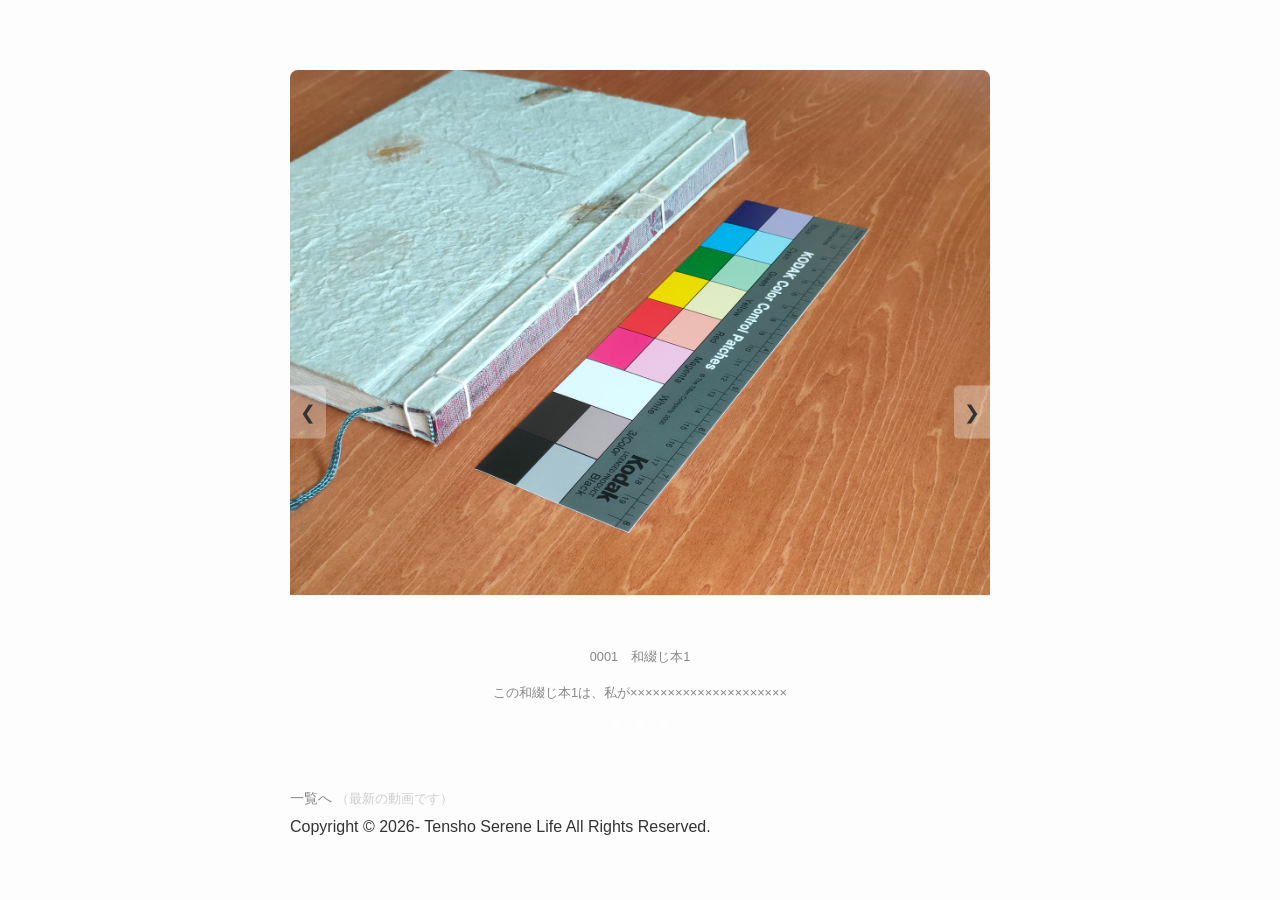
==== posts/gallery01.html @ df031639 "Add files via upload" ====
<!DOCTYPE html>
<html lang="ja">
<head>
    <meta charset="UTF-8">
    <meta name="viewport" content="width=device-width, initial-scale=1.0">
    <link href="../style.css" rel="stylesheet" type="text/css">
    <title>0001　和綴じ本1 | Tensho Serene Gallery</title>
    <style>
        /* スマートに見せるための魔法のスパイス */
        body {
            font-family: "Helvetica Neue", Arial, "Hiragino Kaku Gothic ProN", "Hiragino Sans", Meiryo, sans-serif;
            line-height: 1.8;
            color: #333;
            max-width: 700px; /* 横幅を制限して読みやすくします */
            margin: 0 auto;    /* 画面の真ん中に寄せます */
            padding: 40px 20px;
            background-color: #fdfdfd;
        }
        header a { text-decoration: none; color: #888; font-size: 0.9em; }
        h1 { font-size: 1.6em; margin: 40px 0 10px; color: #222; }
        time { color: #999; font-size: 0.9em; }
        .post-image { 
            width: 100%; 
            height: auto; 
            border-radius: 8px; /* 角を少し丸くして柔らかい印象に */
            margin: 30px 0;
            box-shadow: 0 4px 15px rgba(0,0,0,0.05); /* 軽い影で浮かび上がらせます */
        }
        .content { margin-top: 30px; letter-spacing: 0.05em; }
        .content p {
    margin-bottom: 2em; /* 段落の後に、文字2個分の空行を作ります */
}
    </style>
<script>
    let currentIndex = 0;
    const slides = document.querySelector('.slides');
    const dots = document.querySelectorAll('.dot');

    function updateSlider() {
        slides.style.transform = `translateX(-${currentIndex * 100}%)`;
        dots.forEach((dot, i) => dot.classList.toggle('active', i === currentIndex));
    }

    function changeSlide(n) {
        const totalSlides = document.querySelectorAll('.slide').length;
        currentIndex = (currentIndex + n + totalSlides) % totalSlides;
        updateSlider();
    }

    function currentSlide(n) {
        currentIndex = n;
        updateSlider();
    }
    
    updateSlider(); // 初期表示
</script>
</head>
<body>
    <article>
<div class="slider-container">
    <div class="slides">
        <div class="slide"><img src="../images/1000022715.jpg" alt="和綴じ本：正面"></div>
        <div class="slide"><img src="../images/work01-side.jpg" alt="和綴じ本：側面"></div>
        <div class="slide"><img src="../images/work01-detail.jpg" alt="和綴じ本：細部"></div>
    </div>

    <button class="prev" onclick="changeSlide(-1)">&#10094;</button>
    <button class="next" onclick="changeSlide(1)">&#10095;</button>

    <div class="dots">
        <span class="dot" onclick="currentSlide(0)"></span>
        <span class="dot" onclick="currentSlide(1)"></span>
        <span class="dot" onclick="currentSlide(2)"></span>
    </div>

<figure style="margin: 50px 0; text-align: center;">
    <figcaption style="font-size: 0.8em; color: #888; margin-top: 10px;">
    <p>0001　和綴じ本1</p>
     <p>この和綴じ本1は、私が×××××××××××××××××××××</p>
    </figcaption>
</figure>
</article>

  <footer>
<nav class="post-navigation a">
    <!--a href="gallery00.html" class="nav-prev">← 前の動画</a>-->
    <a href="../index.html" class="nav-home">一覧へ</a>
    <span style="color: #ccc; font-size: 0.8em;">（最新の動画です）</span>
</nav>
            <address>
                Copyright &copy; 2026- Tensho Serene Life All Rights Reserved.<br>
            </address>
        </footer>
</body>
</html>
---- style.css ----
﻿/* --- Tensho Serene: Season Management --- */
:root {
    /* 今の季節の色をここに入れてください */
    /* 春（若草色）: #98d98e / 冬（静寂の灰）: #d3d3d3 */
    --accent-color: #98d98e; 
    --text-main: #333;
    --text-sub: #666;
    --bg-color: #fdfdfd;
}

body {
    font-family: "Helvetica Neue", Arial, "Hiragino Kaku Gothic ProN", "Hiragino Sans", Meiryo, sans-serif;
    line-height: 1.8;
    color: var(--text-main);
    max-width: 800px;
    margin: 0 auto;
    padding: 40px 20px;
    background-color: var(--bg-color);
}

/* リンクのおもてなし：季節の色に優しく変わる */
a {
    color: var(--text-main);
    text-decoration: none;
    transition: color 0.3s;
}

a:hover {
    color: var(--accent-color);
}

/* タイル状（グリッド）の設定 */
.gallery-grid {
    display: grid;
    grid-template-columns: repeat(auto-fit, minmax(220px, 1fr));
    gap: 30px;
    padding: 0;
    list-style: none;
    margin-top: 40px;
}

.gallery-item a {
    display: block;
    border: 1px solid #eee;
    border-radius: 8px;
    overflow: hidden;
    background: #fff;
    transition: transform 0.3s, box-shadow 0.3s;
}

.gallery-item a:hover {
    transform: translateY(-5px);
    box-shadow: 0 10px 20px rgba(0,0,0,0.05);
}

.thumbnail-wrapper {
    height: 160px;
    overflow: hidden;
}

.thumbnail-wrapper img {
    width: 100%;
    height: 100%;
    object-fit: cover;
}

.item-info {
    padding: 15px;
}

.item-id {
    font-size: 0.8em;
    color: var(--text-sub);
    display: block;
}

.item-info h3 {
    margin: 5px 0 0;
    font-size: 1.1em;
}
.rest-area-entrance {
    margin-top: 60px;
    text-align: center;
    padding-bottom: 40px;
}

.separator {
    border: 0;
    border-top: 1px solid #eee;
    width: 50px;
    margin: 40px auto;
}

.rest-hint {
    font-size: 0.85em;
    color: var(--text-sub);
    margin-bottom: 10px;
}

.rest-link {
    font-size: 1em;
    color: var(--text-main);
    display: inline-block;
    padding: 10px 20px;
    border: 1px solid var(--accent-color); /* 若草色の枠線 */
    border-radius: 20px;
    transition: all 0.3s;
}

.rest-link:hover {
    background-color: var(--accent-color);
    color: #fff;
}
/* スライダー全体の箱 */
.slider-container {
    position: relative;
    max-width: 100%;
    margin: 30px auto;
    overflow: hidden;
    border-radius: 8px;
}

.slides {
    display: flex;
    transition: transform 0.5s ease-in-out;
}

.slide {
    min-width: 100%;
}

.slide img {
    width: 100%;
    height: auto;
    display: block;
}

/* 左右の矢印ボタン（おもてなし：普段は薄く、ホバーで浮かぶ） */
.prev, .next {
    position: absolute;
    top: 50%;
    transform: translateY(-50%);
    background: rgba(255,255,255,0.3);
    color: #333;
    border: none;
    padding: 15px 10px;
    cursor: pointer;
    font-size: 1.2em;
    transition: 0.3s;
}

.prev:hover, .next:hover { background: rgba(255,255,255,0.8); }
.prev { left: 0; border-radius: 0 5px 5px 0; }
.next { right: 0; border-radius: 5px 0 0 5px; }

/* 下の丸い点 */
.dots {
    text-align: center;
    position: absolute;
    bottom: 15px;
    width: 100%;
}

.dot {
    height: 10px;
    width: 10px;
    margin: 0 5px;
    background-color: rgba(255,255,255,0.5);
    border-radius: 50%;
    display: inline-block;
    cursor: pointer;
    transition: 0.3s;
}

.dot.active { background-color: #fff; }

}

footer {
  text-align: center;  /* 文字を中央に寄せます */
  padding: 60px 0;     /* 上下にゆとりを持たせます */
  border-top: 1px solid #eee; /* 控えめな線を引くと、終わりがハッキリして綺麗です */
  color: #888;         /* 少し薄めの色にすると「Serene」な印象になります */
  font-size: 0.8rem;   /* 少し小さめに */
}

footer address {
  font-style: normal;  /* 斜体を解除して、端正な印象に */
}
.post-navigation a {
    text-decoration: none;
    color: #888;
    font-size: 0.9em;
    transition: color 0.3s; /* マウスを乗せた時にふわっと色を変える */
}

.post-navigation a :hover {
    color: #333; /* 触れた時に少し濃くする */
}
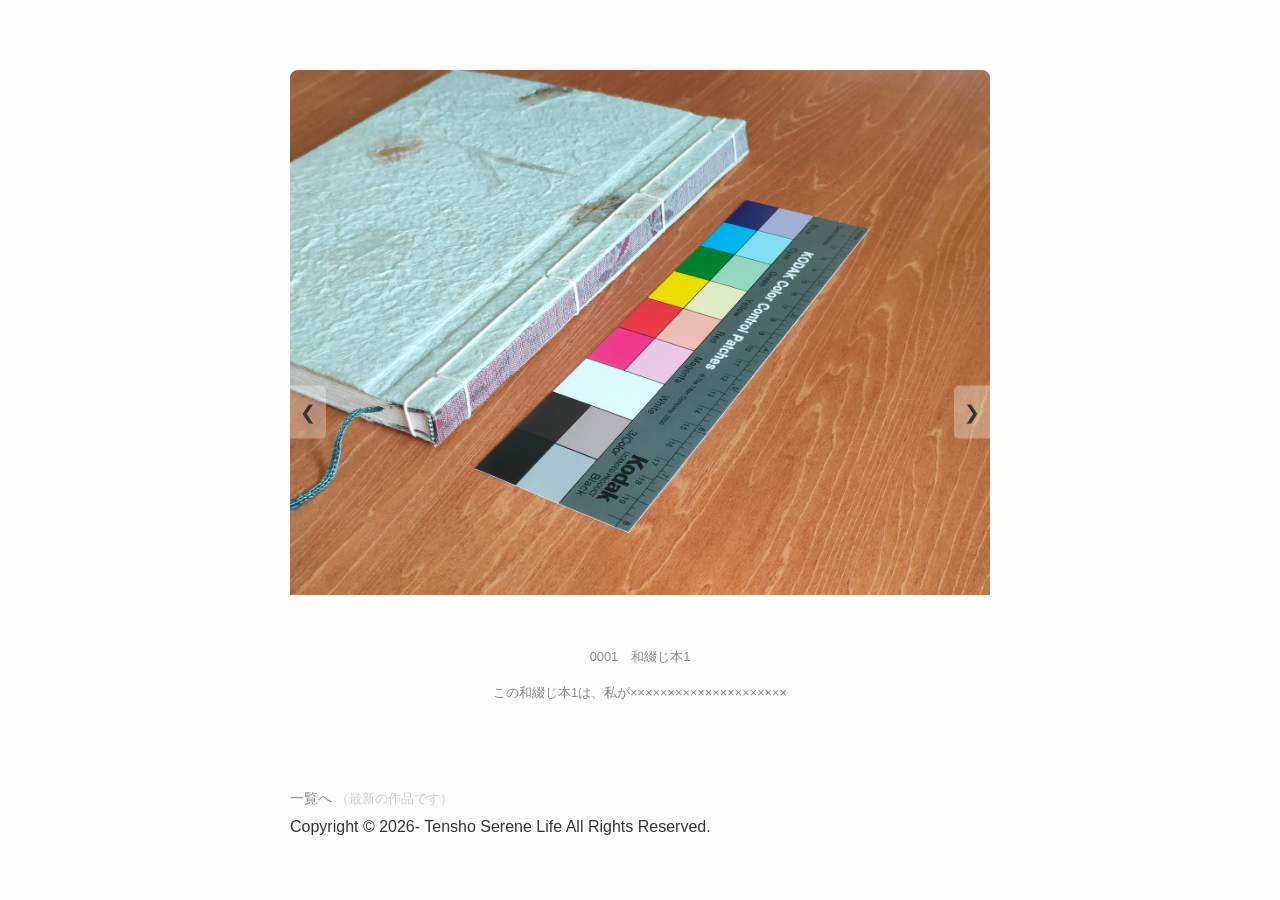
==== commit da73a750: "Add files via upload" ====
--- a/posts/gallery01.html
+++ b/posts/gallery01.html
@@ -79,14 +79,16 @@
      <p>この和綴じ本1は、私が×××××××××××××××××××××</p>
     </figcaption>
 </figure>
+        </div>
 </article>
 
+<nav class="post-navigation">
+    <!--a href="video01.html" class="nav-prev">← 前の作品へ</a>-->
+    <a href="../index.html" class="nav-home">一覧へ</a>
+    <span style="color: #ccc; font-size: 0.8em;">（最新の作品です）</span>
+</nav>
+
   <footer>
-<nav class="post-navigation a">
-    <!--a href="gallery00.html" class="nav-prev">← 前の動画</a>-->
-    <a href="../index.html" class="nav-home">一覧へ</a>
-    <span style="color: #ccc; font-size: 0.8em;">（最新の動画です）</span>
-</nav>
             <address>
                 Copyright &copy; 2026- Tensho Serene Life All Rights Reserved.<br>
             </address>
